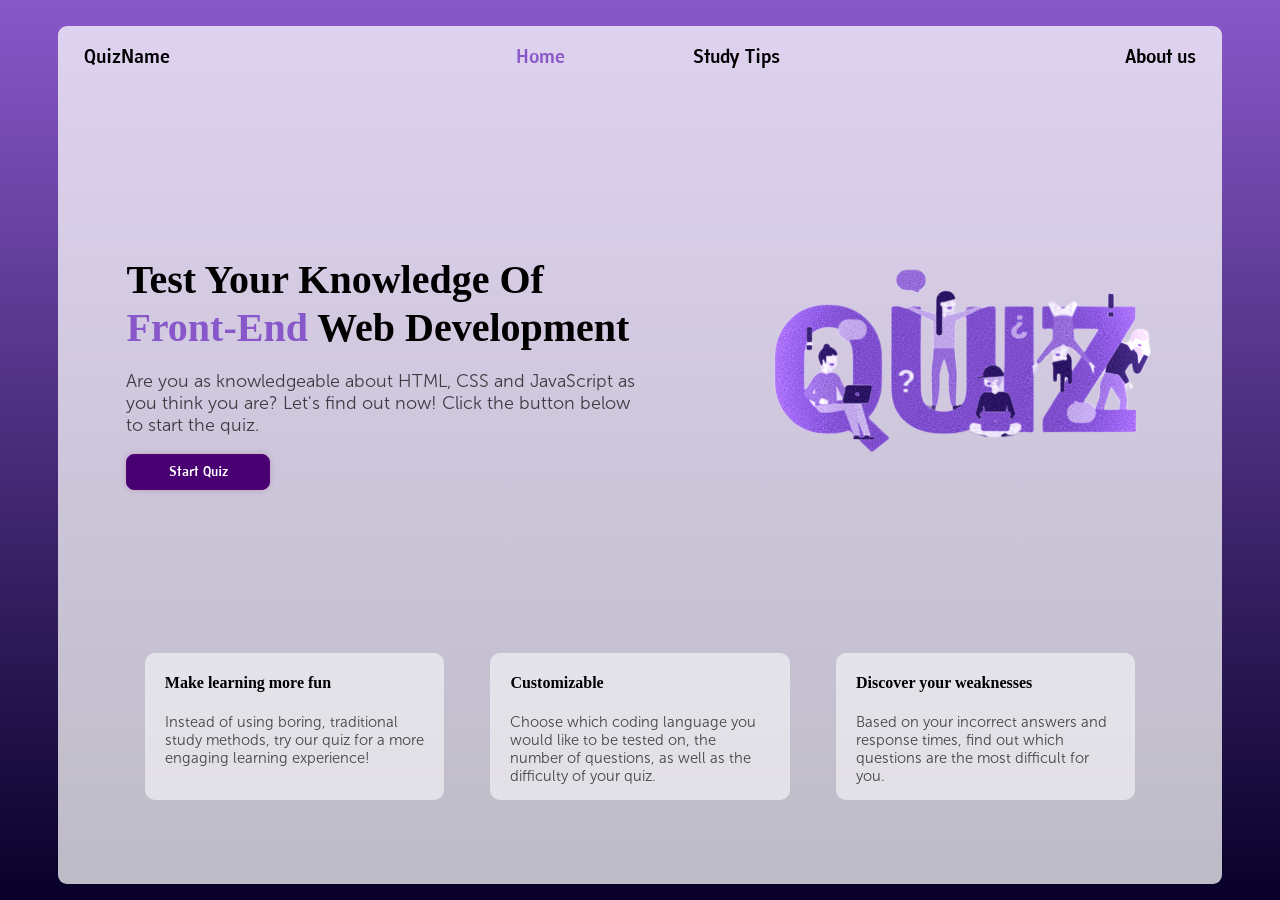
==== homepage.html @ 79d357fc "Add files via upload" ====
<!DOCTYPE html>


<html>

    <head>
        <link rel="stylesheet" href="style.css" type="text/css">
    </head>

    <body>
        <div class="bodycontent">
            <nav class="navbar">
                
                <div class="leftnav">
                    <a> QuizName </a>
                </div>

                <div class="centernav">
                    <a class="active"> Home </a>
                    <a> Study Tips</a>
                </div>

                <div class="rightnav">
                    <a> About us </a>
                </div>


            </nav> 

            <div class="home">
                <div class="homemain">
                    <div class="introdiv">
                        <h1> Test Your Knowledge Of <span class="orangetext"> Front-End </span> Web Development</h1>
                        <p> Are you as knowledgeable about HTML, CSS and JavaScript as you think you are? Let's find out now! Click the button below to start the quiz.</p>
                        <button id="startbutton" onclick="startquiz()"> Start Quiz</button>
                    </div>
                    <div class="imgdiv">
                        <img src="csnerd.png" align="center">
                    </div>
                </div>

                <div class="homebottom">
                    <div>
                        <h4>Make learning more fun </h4>
                        <p> Instead of using boring, traditional study methods, try our quiz for a more engaging learning experience!</p>
                    </div>
                    <div>
                        <h4>Customizable </h4>
                        <p> Choose which coding language you would like to be tested on, the number of questions, as well as the difficulty of your quiz. </p>
                    </div>
                    <div>
                        <h4>Discover your weaknesses </h4>
                        <p> Based on your incorrect answers and response times, find out which questions are the most difficult for you. </p>
                    </div>
                </div>

            </div>
            
        </div>
    </body>


</html>
---- style.css ----
@font-face {
  font-family: 'Montesori Bold';
  src: url('Montesori Bold.ttf');
}

@font-face {
  font-family: 'Museo Sans 300';
  src: url('MuseoSans-300.otf');
}

@font-face {
  font-family: 'Museo Sans 500';
  src: url('MuseoSans-500.otf');
}


*{
    font-family:"Montesori Bold";
}

::selection {
  background-color: rgb(73, 0, 115);
  color: #FFFFFF;
}

body{
    cursor:default;
    margin:0;
    min-height:100vh;
    background-image: linear-gradient(rgba(136, 88, 202), rgba(8, 0, 41));
    display:flex;
    flex-direction: column;
    justify-content:center;
    align-items: center;
    align-content:center;
}

.bodycontent{
    padding:6px;
    margin-top:1vh;
    min-height:94vh;
    width:90%;
    background-color:rgba(255, 255, 255, 0.734);
    border-radius:9px;
}


.navbar{
    font-size:20px;
    width:100%;
    height:6vh;
    min-height:5%;
    background-color: transparent;
    background-color:transparent;
    display:flex;
    justify-content:space-between;
    align-items:center;
    flex-wrap:wrap;
    
}

.leftnav, .rightnav{
    margin:10px;
}

.navbar a{
    margin:auto 10px;
}

.navbar a:hover{
    cursor:pointer;
}

.leftnav a:hover{
    cursor:default;
}

.active{
    color:rgba(136, 88, 202);
}

.home{
    display:flex;
    flex-direction: column;
    justify-content:center;
    align-items: center;
    flex-wrap: wrap;

}

.centernav{
    display:flex;
    width:50%;
    max-width:500px;
    justify-content: space-evenly
}


.homemain{
    min-height:45vh;
    margin-top:8vh;
    display:flex;
    justify-content: space-around;
    align-items: center;
    flex-wrap:wrap;
}

.homemain>div{
    max-width:45%;
    min-width:350px;
    flex-shrink:0;
}

/*.introdiv{
    width:30%;
    min-width:40vh;
}
*/

/*.imgdiv{
    width:35%;
    max-width:23vw;
    min-width:200px;

    display:flex;
    justify-content: flex-end;

}*/




.homemain div h1{
    font-family: 'Museo Sans 500';
    line-height:1.2;
    font-size:40px;
    margin-bottom:0;
}

#startbutton{
    all:unset;
    transition:all 0.4s ease;
    font-size:90%;
    text-align: center;
    background-color:rgb(73, 0, 115);
    border:1px solid rgb(82, 1, 111);
    box-shadow: 0px 0px 6px 0.4px rgba(87, 2, 108, 0.166);
    color:white;
    padding:6px;
    width:25%;
    border-radius:8px;
}

#startbutton:hover{
    cursor: pointer;
    transition:all 0.3s ease;
    background-color: rgb(182, 64, 255);
    box-shadow: none;
    border:1px solid rgb(208, 132, 255);
}

.orangetext{
    font-family:inherit;
    color:rgba(136, 88, 202);
}

.homemain p{
    font-size:18px;
    color:rgba(0,0,0,0.7);
    font-family:'Museo Sans 300';
}

.home img{
    max-width:30vw;
}

.homebottom{
    margin-top:10vh;
    display:flex;
    justify-content: space-around;
    flex-wrap: wrap;
    width:90%;
    min-height: 10vh;

}

.homebottom>div{
    min-height:90%;
    padding:0 20px;
    width:25%;
    min-width:25%;
    background-color: rgba(255, 255, 255, 0.54);
    border-radius:10px;
}

.homebottom p{
    font-size:92%;
    color:rgba(0,0,0,0.7);
    font-family:'Museo Sans 300';
}

.homebottom h4{
        font-family: 'Museo Sans 500';
}
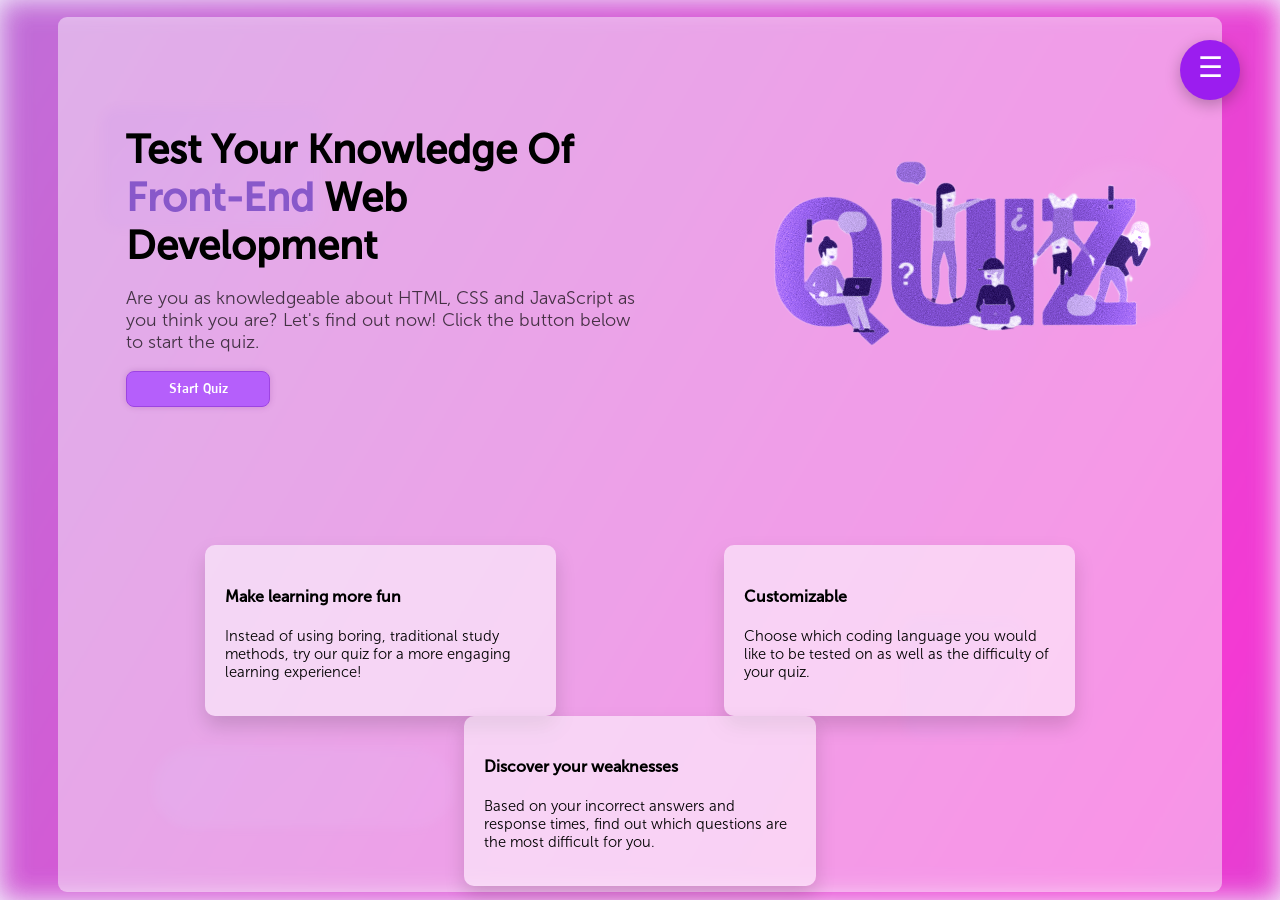
==== commit 30606c86: "adding the folder to the repo" ====
--- a/homepage.html
+++ b/homepage.html
@@ -1,63 +1,82 @@
-<!DOCTYPE html>
-
-
-<html>
-
-    <head>
-        <link rel="stylesheet" href="style.css" type="text/css">
-    </head>
-
-    <body>
-        <div class="bodycontent">
-            <nav class="navbar">
-                
-                <div class="leftnav">
-                    <a> QuizName </a>
-                </div>
-
-                <div class="centernav">
-                    <a class="active"> Home </a>
-                    <a> Study Tips</a>
-                </div>
-
-                <div class="rightnav">
-                    <a> About us </a>
-                </div>
-
-
-            </nav> 
-
-            <div class="home">
-                <div class="homemain">
-                    <div class="introdiv">
-                        <h1> Test Your Knowledge Of <span class="orangetext"> Front-End </span> Web Development</h1>
-                        <p> Are you as knowledgeable about HTML, CSS and JavaScript as you think you are? Let's find out now! Click the button below to start the quiz.</p>
-                        <button id="startbutton" onclick="startquiz()"> Start Quiz</button>
-                    </div>
-                    <div class="imgdiv">
-                        <img src="csnerd.png" align="center">
-                    </div>
-                </div>
-
-                <div class="homebottom">
-                    <div>
-                        <h4>Make learning more fun </h4>
-                        <p> Instead of using boring, traditional study methods, try our quiz for a more engaging learning experience!</p>
-                    </div>
-                    <div>
-                        <h4>Customizable </h4>
-                        <p> Choose which coding language you would like to be tested on, the number of questions, as well as the difficulty of your quiz. </p>
-                    </div>
-                    <div>
-                        <h4>Discover your weaknesses </h4>
-                        <p> Based on your incorrect answers and response times, find out which questions are the most difficult for you. </p>
-                    </div>
-                </div>
-
-            </div>
-            
-        </div>
-    </body>
-
-
-</html>+<!DOCTYPE html>
+<html lang="en">
+<head>
+<meta charset="UTF-8">
+<title>Quiz Page</title>
+<link rel="stylesheet" href="homepage-style.css">
+</head>
+
+<body>
+
+<!-- Floating Menu Button -->
+<div class="menu-container">
+    <div id="menuButton" class="menu-btn">
+        <span class="menu-icon">☰</span>
+    </div>
+
+    <!-- Menu Items -->
+    <div class="menu-item" class="active-menu-item">Home</div>
+    <div class="menu-item" onclick="goToStudyTips()">Study Tips</div>
+    <div class="menu-item" onclick="goToAboutUs()">About Us</div>
+</div>
+
+<div class="bodycontent">    
+    <div class="home">
+        <div class="homemain">
+            <div class="introdiv">
+                <h1> Test Your Knowledge Of <span class="orangetext"> Front-End </span> Web Development</h1>
+                <p> Are you as knowledgeable about HTML, CSS and JavaScript as you think you are? Let's find out now! Click the button below to start the quiz.</p>
+                <button id="startbutton" onclick="startquiz()"> Start Quiz</button>
+            </div>
+            <div class="imgdiv">
+                <img src="csnerd.png" align="center">
+            </div>
+        </div>
+
+                <div class="homebottom">
+                    <div>
+                        <h4>Make learning more fun </h4>
+                        <p> Instead of using boring, traditional study methods, try our quiz for a more engaging learning experience!</p>
+                    </div>
+                    <div>
+                        <h4>Customizable </h4>
+                        <p> Choose which coding language you would like to be tested on as well as the difficulty of your quiz.</p>
+                    </div>
+                    <div>
+                        <h4>Discover your weaknesses </h4>
+                        <p> Based on your incorrect answers and response times, find out which questions are the most difficult for you. </p>
+                    </div>
+                </div>
+
+            </div>
+            
+        </div>
+        <!-- ANIMATED BACKGROUND LAYERS -->
+        <div class="animated-bg" aria-hidden="true">
+            <div class="gradient-layer"></div>
+
+            <!-- floating shapes layer -->
+            <div class="shapes-layer">
+                <div class="shape s1"></div>
+                <div class="shape s2"></div>
+                <div class="shape s3"></div>
+                <div class="shape s4"></div>
+            </div>
+
+            <!-- bubbles (content foreground) -->
+            <div class="bubbles-layer">
+                <div class="bubble b1"></div>
+                <div class="bubble b2"></div>
+                <div class="bubble b3"></div>
+                <div class="bubble b4"></div>
+                <div class="bubble b5"></div>
+            </div>
+        </div>
+        <div class="questionmarks-layer"></div>
+
+       
+
+
+        <script src="homepage-script.js"></script>
+</body>
+</html>
--- a/homepage-style.css
+++ b/homepage-style.css
@@ -0,0 +1,573 @@
+@font-face {
+  font-family: 'Montesori Bold';
+  src: url('Montesori Bold.ttf');
+}
+
+@font-face {
+  font-family: 'Museo Sans 300';
+  src: url('MuseoSans-300.otf');
+}
+
+@font-face {
+  font-family: 'Museo Sans 500';
+  src: url('MuseoSans-500.otf');
+}
+
+@font-face {
+  font-family: 'JetBrains';
+  src: url('JetBrainsMono-Regular.ttf');
+}
+
+
+@keyframes fadeIn {
+    from { opacity: 0; transform: translateY(20px); }
+    to { opacity: 1; transform: translateY(0); }
+}
+
+@keyframes pulse {
+    0% { box-shadow: 0 0 0 0 rgba(136, 88, 202, 0.4); }
+    70% { box-shadow: 0 0 0 10px rgba(136, 88, 202, 0); }
+    100% { box-shadow: 0 0 0 0 rgba(136, 88, 202, 0); }
+}
+@keyframes glowing {
+    0% { background-position: 0% 50%; }
+    50% { background-position: 100% 50%; }
+    100% { background-position: 0% 50%; }
+}
+*{
+    font-family:"Montesori Bold";
+}
+
+::selection {
+  background-color: rgba(115, 0, 90, 0.907);
+  color: #FFFFFF;
+}
+body {
+    cursor:default;
+    margin: 0;
+    background: #f3eefc;
+    font-family: Arial;
+    min-height:100vh;
+    background-image: linear-gradient(rgb(179, 88, 202));
+    display:flex;
+    flex-direction: column;
+    justify-content:center;
+    align-items: center;
+    cursor:default;
+}
+
+.bodycontent{
+    animation: appear 1s ease;
+    padding:6px;
+    margin-top:1vh;
+    min-height:94vh;
+    width:90%;
+    background-color:rgba(255, 255, 255, 0.464);
+    border-radius:9px;
+}
+
+/* MENU BUTTON */
+.menu-container {
+    animation: fadein 1s ease;
+    position: fixed;
+    top: 40px;
+    right: 40px;
+    z-index: 1000;
+}
+
+.menu-btn {
+
+    width: 60px;
+    height: 60px;
+    background: #9b1def;
+    color: white;
+    border-radius: 50%;
+    display: flex;
+    justify-content: center;
+    align-items: center;
+    cursor: pointer;
+    box-shadow: 0 5px 15px rgba(0,0,0,0.25);
+    transition: transform 0.3s ease;
+}
+
+.menu-btn:hover {
+    transform: scale(1.1);
+}
+
+.menu-icon {
+    font-size: 28px;
+}
+
+/* MENU ITEMS */
+.menu-item {
+    font-family:JetBrains;
+    position: absolute;
+    right: 0;
+    top: 0;
+
+    background: hsl(263, 100%, 72%);
+    padding: 12px 20px;
+    border-radius: 20px;
+    color: white;
+    font-weight: 600;
+    cursor: pointer;
+    white-space: nowrap;
+
+    opacity: 0;
+    pointer-events: none;
+    transform: translate(0, 0) scale(0.8);
+    transition: 0.35s ease;
+
+}
+
+
+/* ACTIVE STATES — DIAGONAL SLIDE */
+.menu-item:nth-child(2).active {  /* Home */
+    transform: translate(-110px, 10px) scale(1);
+    opacity: 1;
+    pointer-events: auto;
+}
+
+.menu-item:nth-child(3).active { /* Study Tips */
+    transform: translate(-140px, 70px) scale(1);
+    opacity: 1;
+    pointer-events: auto;
+}
+
+.menu-item:nth-child(4).active { /* About Us */
+    transform: translate(-110px, 130px) scale(1);
+    opacity: 1;
+    pointer-events: auto;
+}
+
+
+
+
+.home{
+    display:flex;
+    flex-direction: column;
+    justify-content:center;
+    align-items: center;
+}
+
+.homemain{
+    min-height:45vh;
+    margin-top:3vh;
+    display:flex;
+    justify-content: space-around;
+    align-items: center;
+    flex-wrap:wrap;
+}
+
+.homemain>div{
+    max-width:45%;
+    min-width:350px;
+    flex-shrink:0;
+}
+.orangetext{
+    font-family:inherit;
+    color:rgba(136, 88, 202);
+}
+
+.homemain p{
+    font-size:18px;
+    color:rgba(0,0,0,0.7);
+    font-family:'Museo Sans 300';
+}
+
+.home img{
+
+    max-width:30vw;
+    
+}
+
+
+.homebottom{
+    margin-top:10vh;
+    display:flex;
+    justify-content: space-around;
+    flex-wrap: wrap;
+    width:90%;
+    min-height: 10vh;
+}
+.homemain h1{
+    font-family: 'Museo Sans 500';
+    font-size:40px;
+}
+.homemain div h1{
+    font-family: 'Museo Sans 500';
+    line-height:1.2;
+    font-size:40px;
+    margin-bottom:0;
+}
+#startbutton{
+    all:unset;
+    font-family:'Montesori Bold';
+    transition:all 0.4s ease;
+    font-size:90%;
+    text-align: center;
+    background-color:rgba(169, 77, 255, 0.8);
+    border:1px solid rgb(157, 68, 226);
+    box-shadow: 0px 0px 6px 0.4px rgba(87, 2, 108, 0.166);
+    color:white;
+    padding:6px;
+    width:25%;
+    border-radius:8px;
+}
+
+#startbutton:hover{
+    cursor: pointer;
+    transition:all 0.3s ease;
+    background-color: rgb(255, 64, 239);
+    box-shadow: none;
+    border:1px solid rgb(208, 132, 255);
+}
+
+.home img{
+
+    max-width:30vw;
+    
+}
+.homebottom{
+    margin-top:10vh;
+    display:flex;
+    justify-content: space-around;
+    flex-wrap: wrap;
+    width:90%;
+    min-height: 10vh;
+
+}
+
+
+
+/*.imgdiv{
+    width:35%;
+    max-width:23vw;
+    min-width:200px;
+
+    display:flex;
+    justify-content: flex-end;
+
+}*/
+
+.homebottom>div{
+    min-height:90%;
+    padding:20px;
+    width:30%;
+    min-width:250px;
+    background-color: rgba(255, 255, 255, 0.54);
+    border-radius:10px;
+    
+    box-shadow: 0 10px 20px rgba(0, 0, 0, 0.15); 
+    position: relative;
+    z-index: 1;
+    opacity: 1;
+   
+
+
+    
+  
+}
+
+
+.homebottom>div:nth-child(1) { animation-delay: 0; }
+.homebottom>div:nth-child(2) { animation-delay: -5s; }
+.homebottom>div:nth-child(3) { animation-delay: -10s; }
+.homebottom>div:hover{
+    /* 3D lift/tilt on hover */
+        color:white;
+    transform: perspective(1000px) rotateX(2deg) translateY(-5px); 
+    box-shadow: 0 25px 40px rgba(0, 0, 0, 0.25); /* Stronger shadow on lift */
+}
+.homebottom>div:hover{
+    color:white;
+    /* Pause the animation */
+    animation-play-state: paused; 
+    
+    /* Slightly lift the box on hover */
+    transform: perspective(1000px) rotateY(0deg) translateY(-8px) scale(1.02); 
+    box-shadow: 0 25px 40px rgba(0, 0, 0, 0.25); 
+}
+
+.homebottom>div::before {
+    content: '';
+    position: absolute;
+    top: -2px;
+    left: -2px;
+    right: -2px;
+    bottom: -2px;
+    background: linear-gradient(45deg, #b358ca, #e91ec4, #3f51b5, #b358ca); /* Purple/Pink/Blue Gradient */
+    background-size: 400%;
+    z-index: -1;
+    border-radius: 12px;
+    opacity: 0; /* Start hidden */
+    transition: opacity 0.4s ease;
+}
+
+.homebottom>div:hover::before {
+    color:white;
+    opacity: 1;
+    animation: glowing 5s linear infinite; /* Start the glowing animation */
+}
+.homebottom p{
+    font-size:92%;
+    color:black;
+    font-family:'Museo Sans 300';
+}
+
+.homebottom h4{
+        font-family: 'Museo Sans 500';
+}
+.homebottom>div:hover h4{
+    color: rgb(0, 0, 0); /* Change header color to a bright pink */
+    text-shadow: 0 0 5px rgba(233, 30, 216, 0.8); /* Add a subtle color shadow */
+    transition: color 0.4s, text-shadow 0.4s;
+}
+
+
+
+
+/* ---------------- Animated Live Background ---------------- */
+
+.animated-bg {
+  position: fixed;          /* full page */
+  inset: 0;
+  z-index: 0;               /* behind UI; ensure your .bodycontent and menu have higher z-index */
+  overflow: hidden;
+  pointer-events: none;
+}
+
+
+
+/* Gradient - slow moving */
+.gradient-layer {
+  position: absolute;
+  inset: 0;
+  background: linear-gradient(120deg, #b358ca 0%, #e91ec4 30%, #3f51b5 60%, #b358ca 100%);
+  background-size: 300% 300%;
+  filter: saturate(1.05) contrast(1.02) blur(14px) opacity(0.85);
+  animation: gradientShift 18s linear infinite;
+  transform: translateZ(0);
+  will-change: transform, background-position;
+}
+
+/* Floating shapes */
+.shapes-layer {
+  position: absolute;
+  inset: 0;
+  z-index: 1;
+}
+
+.shape {
+  position: absolute;
+  border-radius: 16px;
+  opacity: 0.12;
+  filter: blur(4px);
+  transform-origin: center;
+  will-change: transform, opacity;
+}
+
+/* individual shapes sizes + positions */
+.shape.s1 {
+  width: 220px; height: 120px;
+  left: 8%;
+  top: 12%;
+  background: linear-gradient(135deg,#8a2be2 0%, #c47bff 100%);
+  animation: floatX 10s ease-in-out infinite alternate, rotateSlow 30s linear infinite;
+}
+.shape.s2 {
+  width: 160px; height: 160px;
+  right: 6%;
+  top: 18%;
+  border-radius: 50%;
+  background: linear-gradient(135deg,#ff9ad6 0%, #7c4dff 100%);
+  animation: floatY 12s ease-in-out infinite alternate, rotateSlow 24s linear infinite;
+}
+.shape.s3 {
+  width: 300px; height: 80px;
+  left: 12%;
+  bottom: 8%;
+  background: linear-gradient(135deg,#b3a0ff 0%, #e091ff 100%);
+  animation: floatX 14s ease-in-out infinite alternate;
+  border-radius: 40px;
+}
+.shape.s4 {
+  width: 120px; height: 120px;
+  right: 20%;
+  bottom: 18%;
+  background: linear-gradient(135deg,#6f4bff 0%, #e36cff 100%);
+  opacity: 0.10;
+  animation: floatY 9s ease-in-out infinite alternate, rotateSlow 28s linear infinite;
+}
+
+/* Bubbles rising inside content area (subtle) */
+.bubbles-layer {
+  position: absolute;
+  inset: 0;
+  z-index: 2;
+}
+
+.bubble {
+  position: absolute;
+  bottom: -40px;
+  width: 18px;
+  height: 18px;
+  border-radius: 50%;
+  background: rgba(255,255,255,0.18);
+  box-shadow: 0 6px 24px rgba(100, 60, 140, 0.12) inset;
+  filter: blur(0.4px);
+  opacity: 0.9;
+  animation: rise 9s linear infinite;
+  will-change: transform, opacity;
+}
+
+/* different sizes/positions/delays for variety */
+.bubble.b1 { left: 12%; width: 16px; height: 16px; animation-duration: 8s; animation-delay: 0s; }
+.bubble.b2 { left: 30%; width: 22px; height: 22px; animation-duration: 11s; animation-delay: 2s; }
+.bubble.b3 { left: 50%; width: 12px; height: 12px; animation-duration: 7s; animation-delay: 1.2s; }
+.bubble.b4 { left: 72%; width: 26px; height: 26px; animation-duration: 13s; animation-delay: 3s; }
+.bubble.b5 { left: 86%; width: 14px; height: 14px; animation-duration: 10s; animation-delay: 0.6s; }
+
+/* gentle parallax transform will be applied by JS using data-speed classes (optional) */
+[data-parallax="slow"] { transform: translateZ(0); }
+[data-parallax="med"]  { transform: translateZ(0); }
+[data-parallax="fast"] { transform: translateZ(0); }
+
+/* ---------------- Keyframes ---------------- */
+
+@keyframes gradientShift {
+  0% { background-position: 0% 50%; }
+  50% { background-position: 100% 50%; }
+  100% { background-position: 0% 50%; }
+}
+
+@keyframes floatX {
+  0%   { transform: translateX(0) translateY(0) rotate(0deg); }
+  100% { transform: translateX(18px) translateY(-8px) rotate(2deg); }
+}
+
+@keyframes floatY {
+  0%   { transform: translateX(0) translateY(0) rotate(0deg); }
+  100% { transform: translateX(-12px) translateY(18px) rotate(-2deg); }
+}
+
+@keyframes rotateSlow {
+  from { transform: rotate(0deg); }
+  to   { transform: rotate(360deg); }
+}
+
+@keyframes rise {
+  0% { transform: translateY(0) scale(0.9); opacity: 0; }
+  10% { opacity: 0.7; }
+  80% { opacity: 0.45; }
+  100% { transform: translateY(-130vh) scale(1.1); opacity: 0; }
+}
+
+
+
+
+/* ---------------- Layering tip: ensure your content sits above ---------------- */
+.bodycontent {
+  position: relative;
+  z-index: 5;
+}
+
+/* small responsiveness/tune */
+@media (max-width: 720px) {
+  .shape.s1, .shape.s3 { display:none; } /* hide big shapes on small screens for clarity */
+  .menu-btn { right: 18px; top: 18px; }
+}
+.questionmarks-layer {
+  position: fixed;
+  inset: 0;
+  overflow: hidden;
+  pointer-events: none;
+  z-index: 1; /* behind content */
+}
+
+.question-mark {
+  position: absolute;
+  color: rgba(200,160,255,0.7);
+  font-size: 30px;
+  opacity: 0;
+  animation: floatUp 8s linear infinite;
+  text-shadow: 0 0 15px rgba(150,100,255,0.7);
+  filter: blur(6px);
+}
+
+@keyframes rise {
+  0% {
+    transform: translateY(20px) translateX(0);
+    opacity: 0;
+  }
+  20% {
+    opacity: 1;
+  }
+  80% {
+    opacity: 1;
+    transform: translateY(-100vh) translateX(20px);
+  }
+  100% {
+    opacity: 0;
+    transform: translateY(-120vh) translateX(40px);
+  }
+}
+@keyframes floatUp {
+  0% {
+    transform: translateY(20px) scale(0.9);
+    opacity: 0;
+  }
+  10% {
+    opacity: 1;
+  }
+  80% {
+    transform: translateY(-100vh) scale(1);
+    opacity: 1;
+  }
+  100% {
+    transform: translateY(-120vh) scale(1.1);
+    opacity: 0;
+  }
+}
+
+@keyframes shrink{
+    25%{
+      transform:scale(1.3);
+      opacity:1;
+    }
+    100%{
+      transform: scale(0);
+      opacity:0;
+    }
+}
+
+
+@keyframes appear{
+    0%{
+        transform:scale(0.2);
+        opacity:0.3;
+    }
+    25%{
+        opacity: 0.3;
+    }
+    50%{
+        transform:scale(1);
+    }
+    100%{
+        opacity:1;
+    }
+}
+
+@keyframes fadein{
+  0%{
+    opacity:0
+  }
+  100%{
+    opacity:1;
+  }
+}
+
+@keyframes fadeout{
+  0%{opacity:1}
+  100%{opacity:0}
+}
